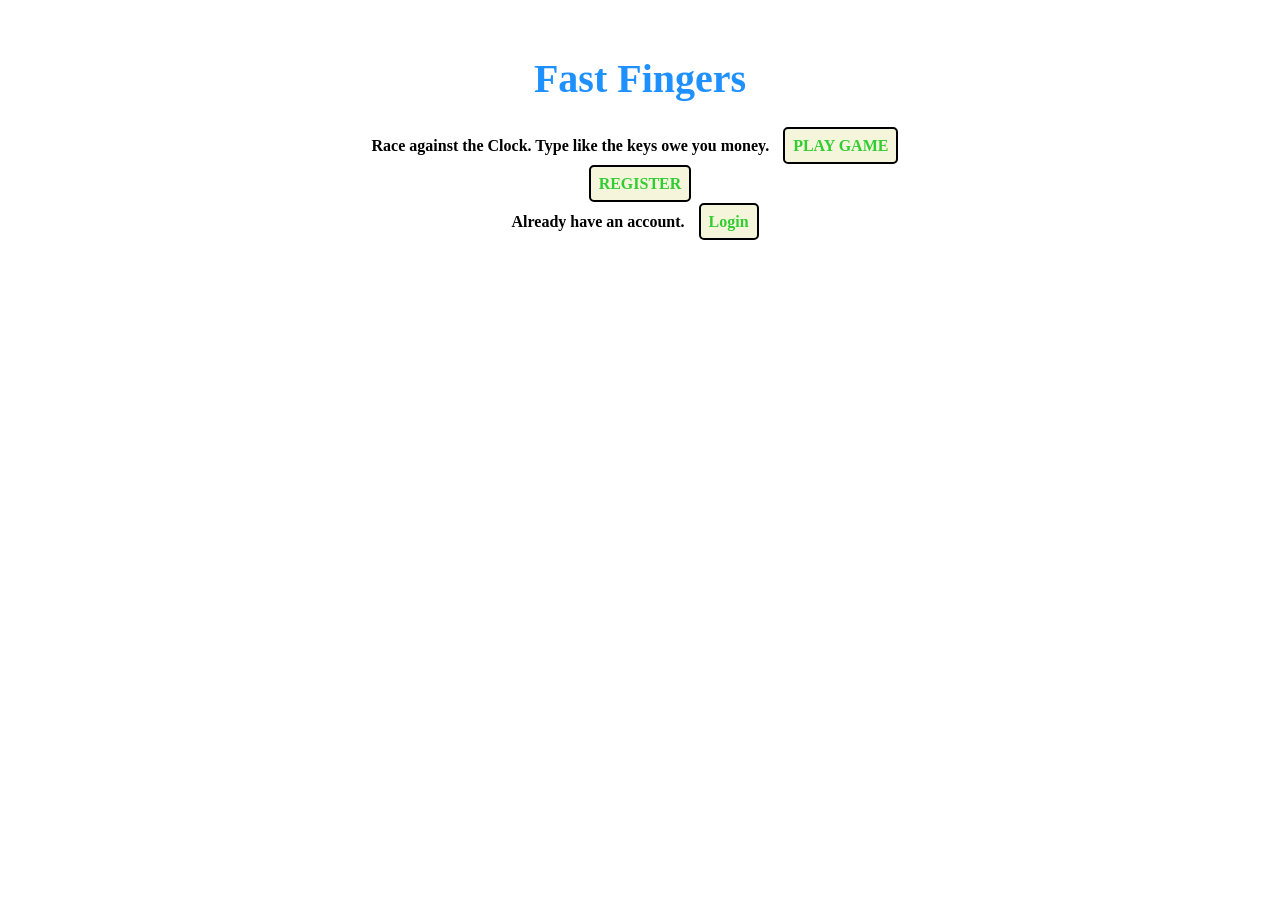
==== index.html @ e3b0943f "first commit" ====
<!DOCTYPE html>
<html lang="en">
<head>
    <meta charset="UTF-8">
    <meta name="viewport" content="width=device-width, initial-scale=1.0">
    <title>Fast Fingers</title>
    <link href="https://fonts.googleapis.com/css2?family=Press+Start+2P&display=swap" rel="stylesheet">
    <link rel="stylesheet" href="./Styles/index.css">
</head>
<body>
    <h1>Fast Fingers</h1> 
    <p>Race against the Clock. Type like the keys owe you money. <a href="./game.html">PLAY GAME</a></p>
    <p><a href="./register.html">REGISTER</a></p>
    <footer>
        <p>Already have an account. <a href="./login.html">Login</a></p>
    </footer>
    <script src="./src/Script.js"></script>
</body>
</html>
---- Styles/index.css ----
body{
    background-image: url(https://images.pexels.com/photos/1579240/pexels-photo-1579240.jpeg?auto=compress&cs=tinysrgb&w=1260&h=750&dpr=2);
    font-family: 'Times New Roman', Times, serif;
    padding: 20px;
}
h1{
    color: dodgerblue;
    text-align: center;
    margin-bottom: 35px;
    font-size: 2.5em;
}
a{
    color: limegreen;
    text-decoration: none;
    border: 2px solid black;
    border-radius: 5px;
    background-color: beige;
    padding: 8px;
    margin: 10px;
}
a:hover{
    text-decoration: underline;
    background-color: bisque;
}
p{
    text-align: center;
    font-weight: bolder;
    margin-bottom: 20px;
}
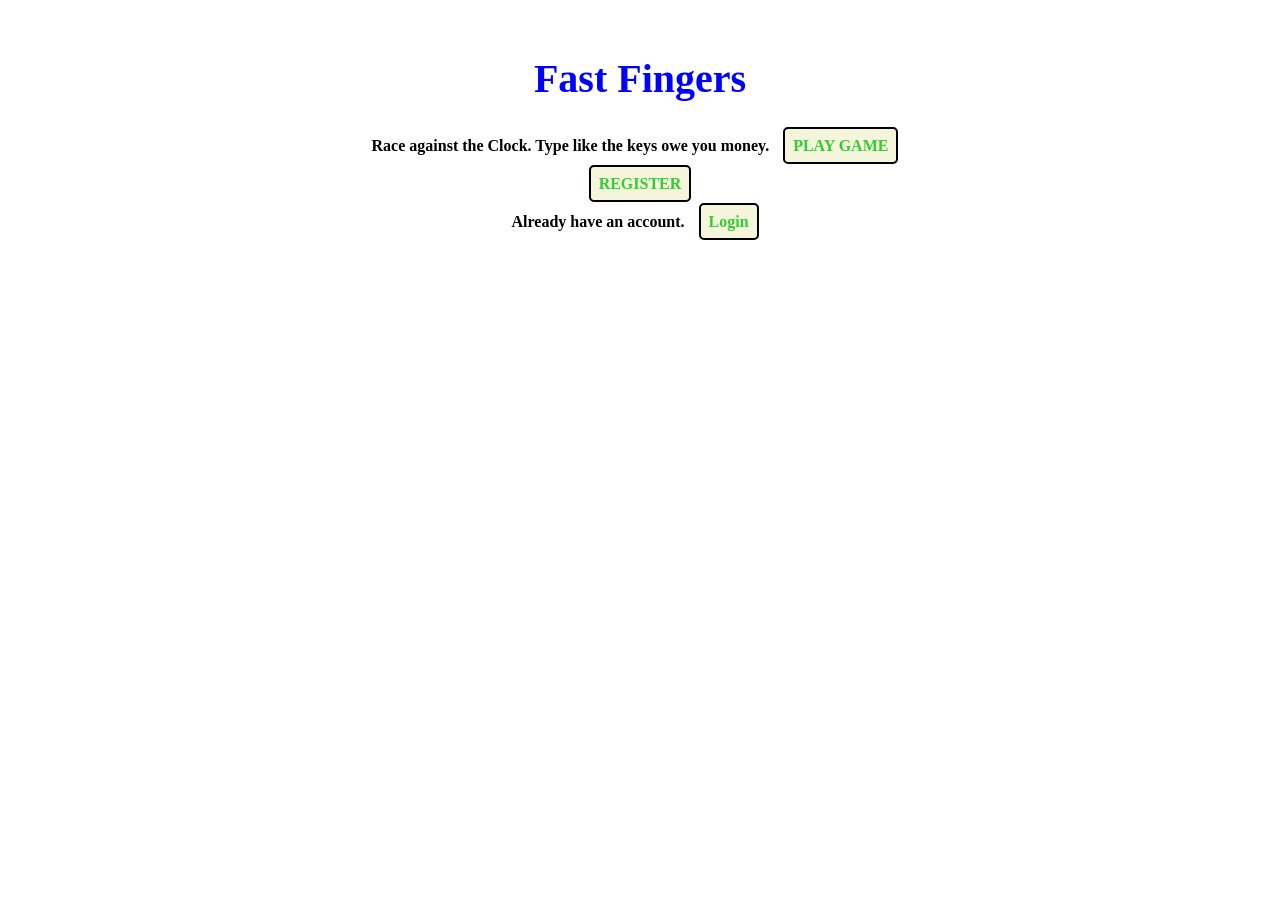
==== commit 34f46f18: "updated link of index.html to index.css" ====
--- a/index.html
+++ b/index.html
@@ -4,7 +4,6 @@
     <meta charset="UTF-8">
     <meta name="viewport" content="width=device-width, initial-scale=1.0">
     <title>Fast Fingers</title>
-    <link href="https://fonts.googleapis.com/css2?family=Press+Start+2P&display=swap" rel="stylesheet">
     <link rel="stylesheet" href="./Styles/index.css">
 </head>
 <body>
